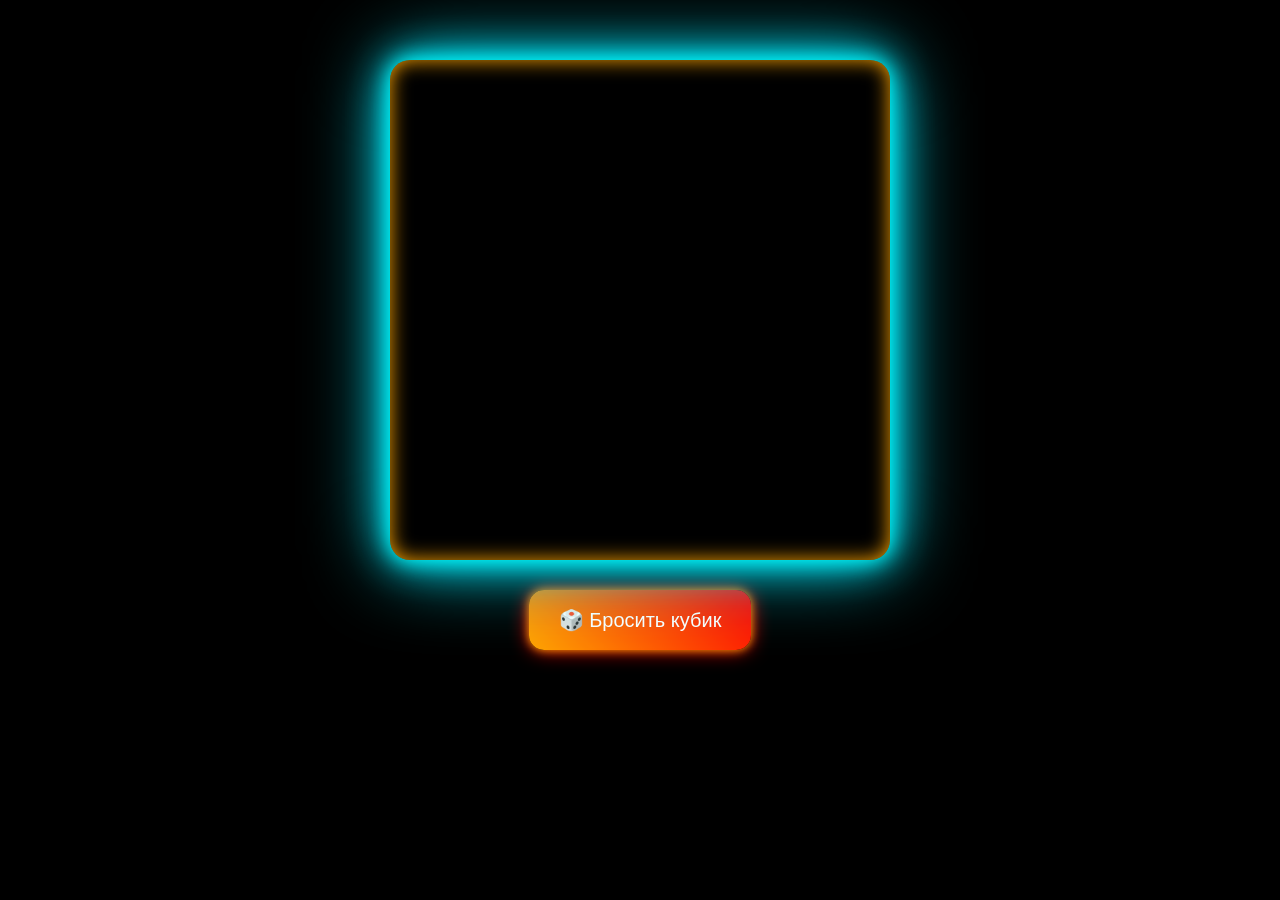
==== public/game.html @ 73e14755 "Update game.html" ====
<!DOCTYPE html>
<html lang="ru">
<head>
  <meta charset="UTF-8">
  <title>Литвин: Путь к хайпу</title>
  <link rel="stylesheet" href="style.css">
</head>

<body>

<div id="game-container">

  <!-- 🔥 ШКАЛЫ -->
  <div id="hype-bars"></div>

  <!-- 💡 ПОЛЕ -->
  <div class="board-wrapper">
    <canvas id="gameCanvas" width="1024" height="1024"></canvas>
  </div>

  <!-- 🎲 КНОПКА -->
  <button id="rollButton">🎲 Бросить кубик</button>

</div>

<script src="/socket.io/socket.io.js"></script>
<script src="client.js"></script>

</body>
</html>
---- public/style.css ----
/* 🌌 ОБЩИЙ ФОН */
body{
  margin:0;
  background:black;
  font-family:Arial;
  color:white;
  text-align:center;
}

/* 🔥 КОНТЕЙНЕР */
#game-container{
  display:flex;
  flex-direction:column;
  align-items:center;
  justify-content:flex-start;
  padding-top:40px;
  gap:20px;
}

/* 💡 НЕОНОВОЕ СВЕЧЕНИЕ ПОЛЯ */
.board-wrapper{
  position:relative;
  width:90vw;
  max-width:500px;
  aspect-ratio:1/1;
  
  box-shadow:
    0 0 20px cyan,
    0 0 40px #00eaff,
    0 0 80px #00eaff,
    inset 0 0 20px orange;
  
  border-radius:20px;
  overflow:hidden;
}

/* 🎮 CANVAS */
#gameCanvas{
  width:100%;
  height:100%;
  display:block;
}

/* 🎲 КНОПКА */
#rollButton{
  margin-top:10px;
  padding:18px 30px;
  font-size:20px;
  border:none;
  border-radius:15px;
  background:linear-gradient(45deg, orange, red);
  color:white;
  cursor:pointer;

  box-shadow:
    0 0 10px orange,
    0 0 20px red;
}

#rollButton:active{
  transform:scale(0.95);
}

/* 🔥 ШКАЛА ХАЙПА */
#hype-bars{
  width:90%;
  max-width:500px;
}

#hype-bars div{
  margin:5px 0;
}
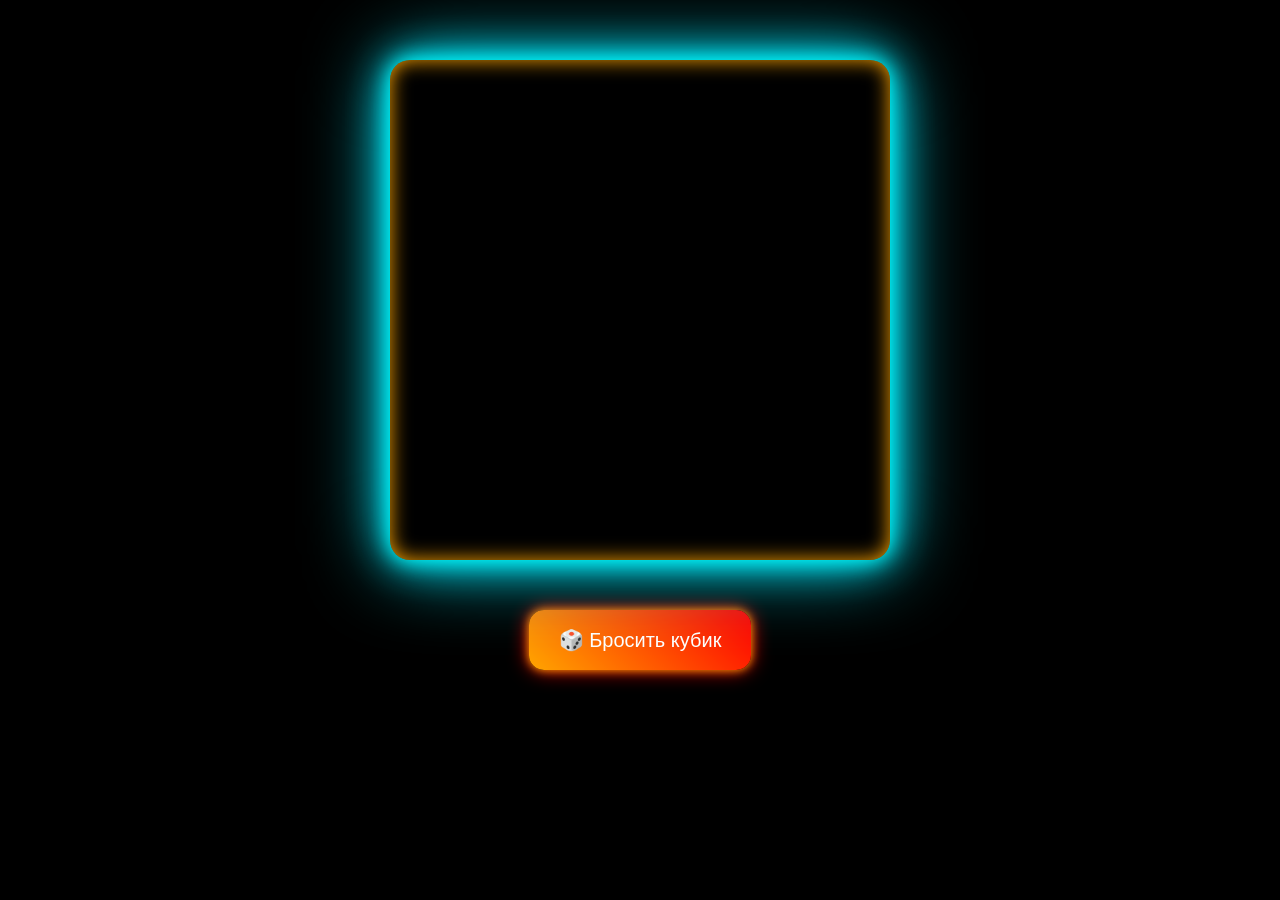
==== commit 591f3033: "Update game.html" ====
--- a/public/game.html
+++ b/public/game.html
@@ -17,6 +17,7 @@
   <div class="board-wrapper">
     <canvas id="gameCanvas" width="1024" height="1024"></canvas>
   </div>
+  <div id="overlay" class="hidden"></div>
 
   <!-- 🎲 КНОПКА -->
   <button id="rollButton">🎲 Бросить кубик</button>
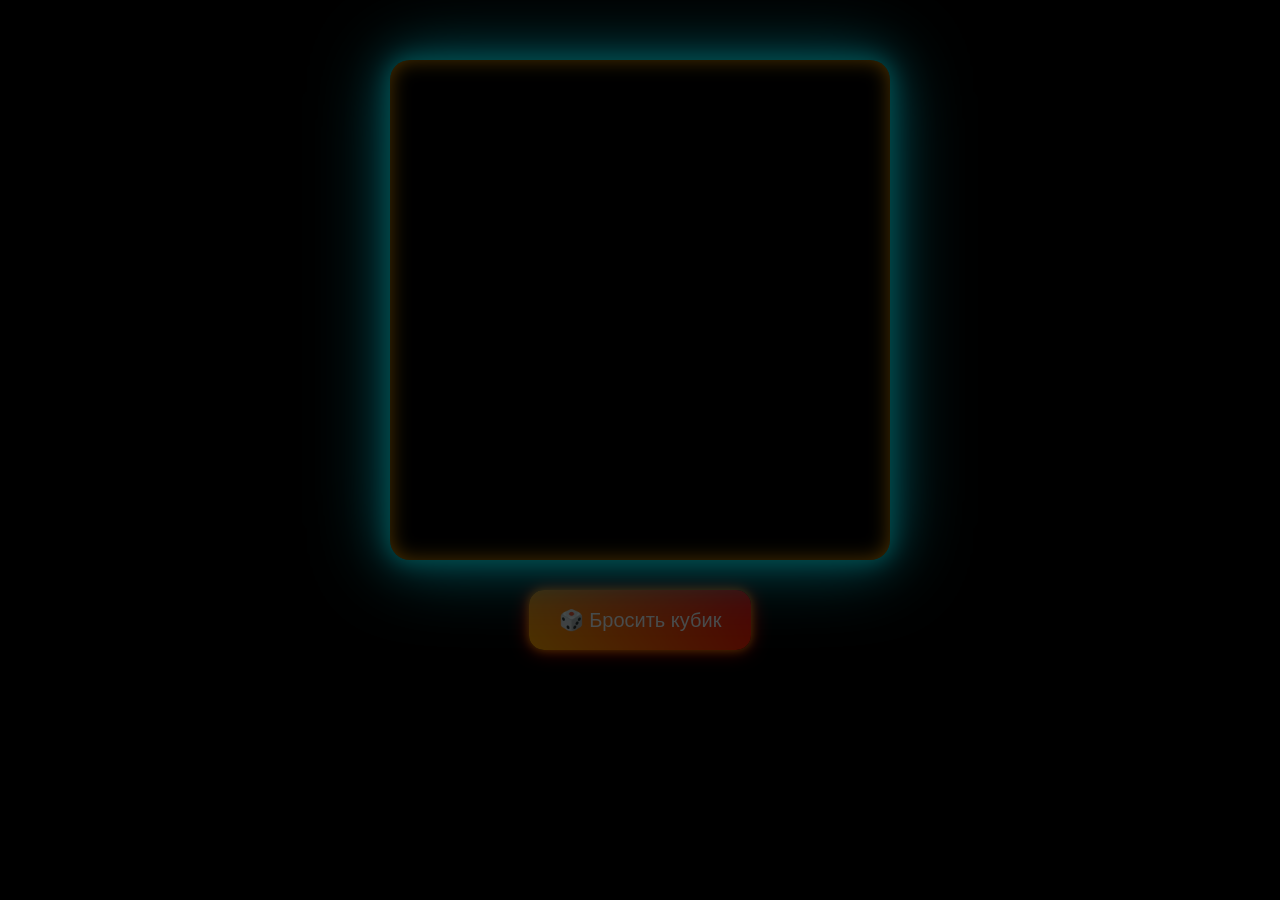
==== commit 0cad8803: "Update game.html" ====
--- a/public/game.html
+++ b/public/game.html
@@ -1,28 +1,25 @@
 <!DOCTYPE html>
-<html lang="ru">
+<html>
 <head>
-  <meta charset="UTF-8">
-  <title>Литвин: Путь к хайпу</title>
-  <link rel="stylesheet" href="style.css">
+<meta charset="UTF-8">
+<link rel="stylesheet" href="style.css">
 </head>
 
 <body>
 
 <div id="game-container">
 
-  <!-- 🔥 ШКАЛЫ -->
-  <div id="hype-bars"></div>
+<div id="hype-bars"></div>
 
-  <!-- 💡 ПОЛЕ -->
-  <div class="board-wrapper">
-    <canvas id="gameCanvas" width="1024" height="1024"></canvas>
-  </div>
-  <div id="overlay" class="hidden"></div>
+<div class="board-wrapper">
+<canvas id="gameCanvas" width="1024" height="1024"></canvas>
+</div>
 
-  <!-- 🎲 КНОПКА -->
-  <button id="rollButton">🎲 Бросить кубик</button>
+<button id="rollButton">🎲 Бросить кубик</button>
 
 </div>
+
+<div id="overlay" class="hidden"></div>
 
 <script src="/socket.io/socket.io.js"></script>
 <script src="client.js"></script>
--- a/public/style.css
+++ b/public/style.css
@@ -70,3 +70,64 @@
 #hype-bars div{
   margin:5px 0;
 }
+
+/* 💥 OVERLAY */
+#overlay{
+  position:fixed;
+  top:0;
+  left:0;
+  width:100%;
+  height:100%;
+  display:flex;
+  justify-content:center;
+  align-items:center;
+  background:rgba(0,0,0,0.7);
+  z-index:1000;
+}
+
+/* ❌ скрытие */
+.hidden{
+  display:none;
+}
+
+/* 🔥 КАРТОЧКА */
+.card{
+  padding:30px;
+  border-radius:20px;
+  font-size:22px;
+  text-align:center;
+  max-width:300px;
+  animation:pop 0.3s ease;
+}
+
+/* 💥 скандал */
+.scandal{
+  background:#1a0000;
+  color:#ff4d4d;
+  box-shadow:
+    0 0 20px red,
+    0 0 40px crimson;
+}
+
+/* 🎲 риск */
+.risk{
+  background:#001a1a;
+  color:#00ffff;
+  box-shadow:
+    0 0 20px cyan,
+    0 0 40px blue;
+}
+
+/* ⚖️ суд */
+.skip{
+  background:#111;
+  color:orange;
+  box-shadow:
+    0 0 20px orange;
+}
+
+@keyframes pop{
+  from{transform:scale(0.7); opacity:0;}
+  to{transform:scale(1); opacity:1;}
+}
+
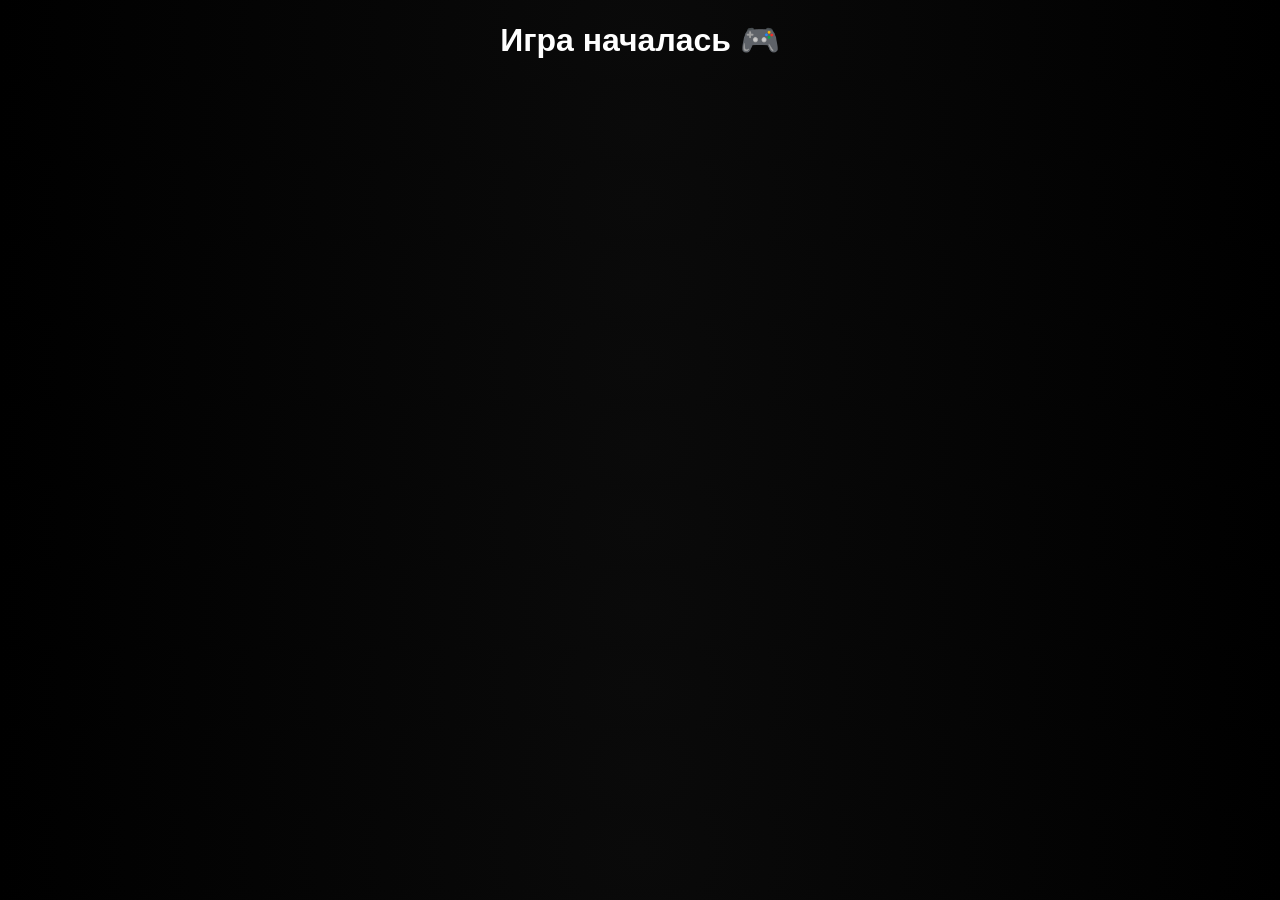
==== commit 2ef6b0bc: "Update game.html" ====
--- a/public/game.html
+++ b/public/game.html
@@ -7,22 +7,12 @@
 
 <body>
 
-<div id="game-container">
-
-<div id="hype-bars"></div>
-
-<div class="board-wrapper">
-<canvas id="gameCanvas" width="1024" height="1024"></canvas>
-</div>
-
-<button id="rollButton">🎲 Бросить кубик</button>
-
-</div>
-
-<div id="overlay" class="hidden"></div>
+<h1>Игра началась 🎮</h1>
 
 <script src="/socket.io/socket.io.js"></script>
-<script src="client.js"></script>
+<script>
+const socket = io();
+</script>
 
 </body>
 </html>
--- a/public/style.css
+++ b/public/style.css
@@ -1,133 +1,81 @@
-/* 🌌 ОБЩИЙ ФОН */
 body{
   margin:0;
-  background:black;
   font-family:Arial;
+  background: radial-gradient(circle, #0a0a0a, #000);
   color:white;
   text-align:center;
 }
 
-/* 🔥 КОНТЕЙНЕР */
-#game-container{
-  display:flex;
-  flex-direction:column;
-  align-items:center;
-  justify-content:flex-start;
-  padding-top:40px;
-  gap:20px;
+/* заголовок */
+.title{
+  margin-top:30px;
+  font-size:32px;
+  color:#00eaff;
+  text-shadow:0 0 20px cyan;
 }
 
-/* 💡 НЕОНОВОЕ СВЕЧЕНИЕ ПОЛЯ */
-.board-wrapper{
-  position:relative;
-  width:90vw;
-  max-width:500px;
-  aspect-ratio:1/1;
-  
-  box-shadow:
-    0 0 20px cyan,
-    0 0 40px #00eaff,
-    0 0 80px #00eaff,
-    inset 0 0 20px orange;
-  
+/* контейнер */
+.container{
+  margin:20px auto;
+  padding:20px;
+  width:300px;
+  background:#111;
   border-radius:20px;
-  overflow:hidden;
+  box-shadow:0 0 30px #00eaff;
 }
 
-/* 🎮 CANVAS */
-#gameCanvas{
-  width:100%;
-  height:100%;
-  display:block;
+/* инпуты */
+input{
+  width:90%;
+  padding:10px;
+  margin:10px;
+  border:none;
+  border-radius:10px;
 }
 
-/* 🎲 КНОПКА */
-#rollButton{
-  margin-top:10px;
-  padding:18px 30px;
-  font-size:20px;
+/* фишки */
+.tokens{
+  display:flex;
+  justify-content:center;
+  gap:10px;
+  margin:15px 0;
+}
+
+.tokenSelect{
+  width:40px;
+  height:40px;
+  border-radius:50%;
+  cursor:pointer;
+  border:3px solid transparent;
+}
+
+.tokenSelect.active{
+  border:3px solid white;
+  box-shadow:0 0 10px white;
+}
+
+.red{background:red;}
+.yellow{background:yellow;}
+.blue{background:cyan;}
+.purple{background:purple;}
+
+/* кнопки */
+button{
+  padding:10px 20px;
   border:none;
-  border-radius:15px;
+  border-radius:10px;
+  cursor:pointer;
   background:linear-gradient(45deg, orange, red);
   color:white;
-  cursor:pointer;
-
-  box-shadow:
-    0 0 10px orange,
-    0 0 20px red;
 }
 
-#rollButton:active{
-  transform:scale(0.95);
-}
-
-/* 🔥 ШКАЛА ХАЙПА */
-#hype-bars{
-  width:90%;
-  max-width:500px;
-}
-
-#hype-bars div{
-  margin:5px 0;
-}
-
-/* 💥 OVERLAY */
-#overlay{
-  position:fixed;
-  top:0;
-  left:0;
-  width:100%;
-  height:100%;
-  display:flex;
-  justify-content:center;
-  align-items:center;
-  background:rgba(0,0,0,0.7);
-  z-index:1000;
-}
-
-/* ❌ скрытие */
 .hidden{
   display:none;
 }
 
-/* 🔥 КАРТОЧКА */
-.card{
-  padding:30px;
-  border-radius:20px;
-  font-size:22px;
-  text-align:center;
-  max-width:300px;
-  animation:pop 0.3s ease;
+/* правила */
+.rules{
+  margin-top:20px;
+  font-size:14px;
+  opacity:0.8;
 }
-
-/* 💥 скандал */
-.scandal{
-  background:#1a0000;
-  color:#ff4d4d;
-  box-shadow:
-    0 0 20px red,
-    0 0 40px crimson;
-}
-
-/* 🎲 риск */
-.risk{
-  background:#001a1a;
-  color:#00ffff;
-  box-shadow:
-    0 0 20px cyan,
-    0 0 40px blue;
-}
-
-/* ⚖️ суд */
-.skip{
-  background:#111;
-  color:orange;
-  box-shadow:
-    0 0 20px orange;
-}
-
-@keyframes pop{
-  from{transform:scale(0.7); opacity:0;}
-  to{transform:scale(1); opacity:1;}
-}
-
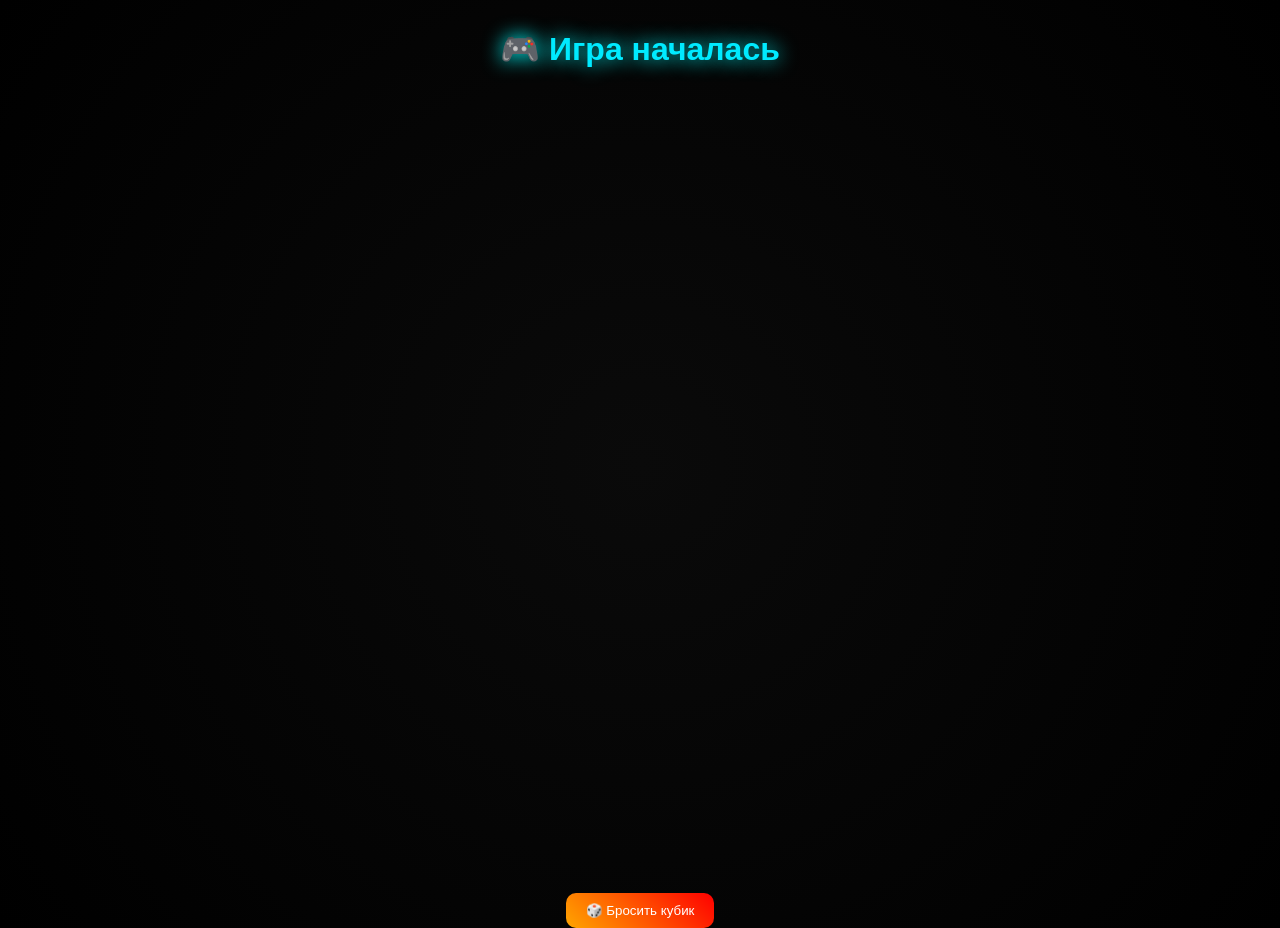
==== commit 4d8c6421: "Update game.html" ====
--- a/public/game.html
+++ b/public/game.html
@@ -2,17 +2,28 @@
 <html>
 <head>
 <meta charset="UTF-8">
+<title>Игра</title>
 <link rel="stylesheet" href="style.css">
 </head>
 
 <body>
 
-<h1>Игра началась 🎮</h1>
+<h1 class="title">🎮 Игра началась</h1>
+
+<div id="game-container">
+
+  <!-- поле -->
+  <div class="board-wrapper">
+    <canvas id="gameCanvas" width="800" height="800"></canvas>
+  </div>
+
+  <!-- кнопка -->
+  <button id="rollButton">🎲 Бросить кубик</button>
+
+</div>
 
 <script src="/socket.io/socket.io.js"></script>
-<script>
-const socket = io();
-</script>
+<script src="client.js"></script>
 
 </body>
 </html>
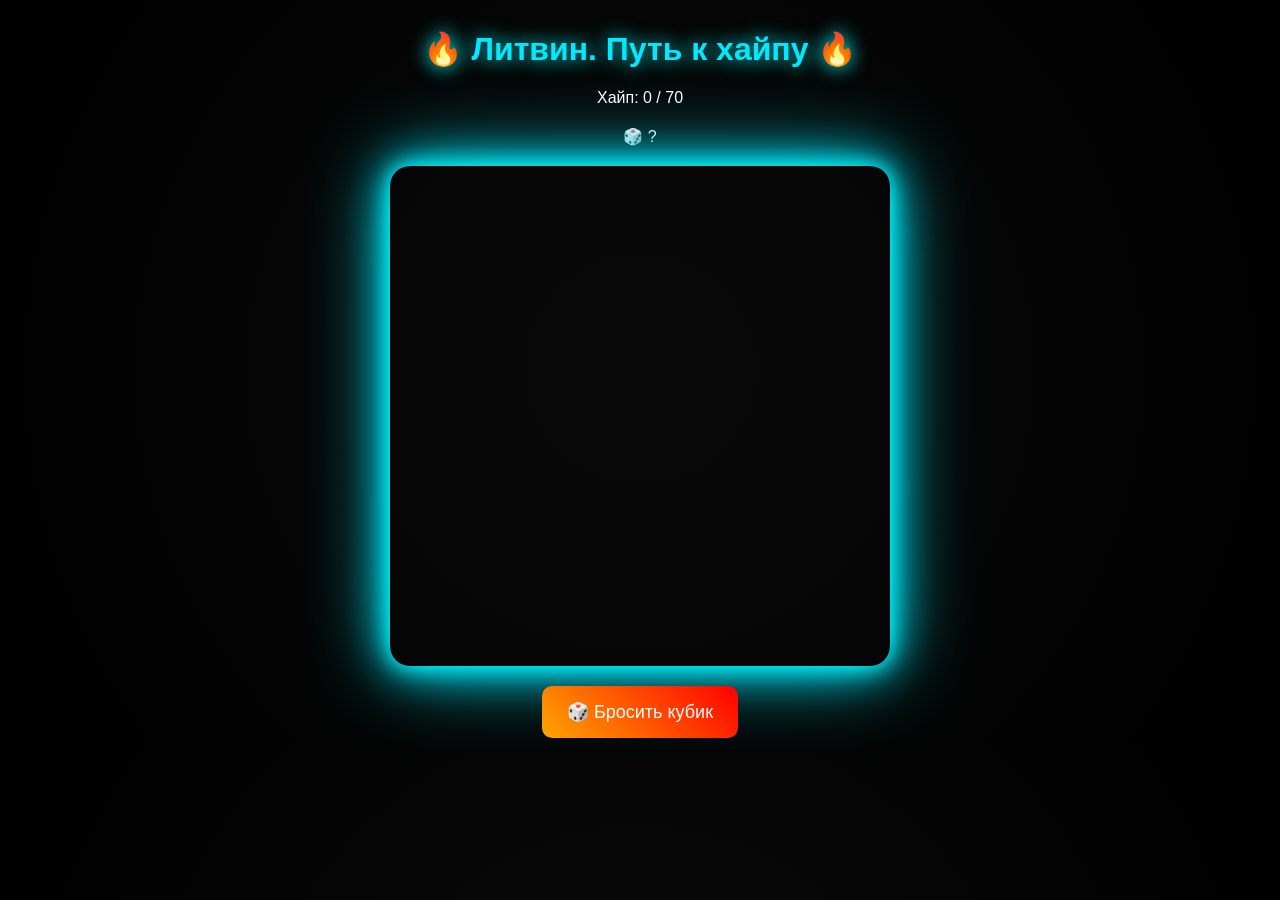
==== commit 92a90b2a: "Update game.html" ====
--- a/public/game.html
+++ b/public/game.html
@@ -8,9 +8,20 @@
 
 <body>
 
-<h1 class="title">🎮 Игра началась</h1>
+<h1 class="title">🔥 Литвин. Путь к хайпу 🔥</h1>
 
 <div id="game-container">
+
+  <!-- 🎯 шкала хайпа -->
+  <div id="hypeUI">
+    <div id="hypeText">Хайп: 0 / 70</div>
+    <div id="hypeBar">
+      <div id="hypeFill"></div>
+    </div>
+  </div>
+
+  <!-- 🎲 кубик -->
+  <div id="diceBox">🎲 ?</div>
 
   <!-- поле -->
   <div class="board-wrapper">
@@ -22,6 +33,19 @@
 
 </div>
 
+<!-- 💥 окно скандала -->
+<div id="scandalCard" class="hidden"></div>
+
+<!-- ⚡ риск -->
+<div id="riskModal" class="hidden">
+  <div class="riskBox">
+    <h2>⚠ Риск</h2>
+    <p>1–3 → −5 хайпа</p>
+    <p>4–6 → +5 хайпа</p>
+    <button id="riskRoll">🎲 Бросить</button>
+  </div>
+</div>
+
 <script src="/socket.io/socket.io.js"></script>
 <script src="client.js"></script>
 
--- a/public/style.css
+++ b/public/style.css
@@ -79,3 +79,39 @@
   font-size:14px;
   opacity:0.8;
 }
+
+/* 🎮 игровая зона */
+#game-container{
+  display:flex;
+  flex-direction:column;
+  align-items:center;
+  gap:20px;
+  margin-top:20px;
+}
+
+/* 💡 поле */
+.board-wrapper{
+  width:90vw;
+  max-width:500px;
+  aspect-ratio:1/1;
+
+  border-radius:20px;
+  overflow:hidden;
+
+  box-shadow:
+    0 0 20px cyan,
+    0 0 40px #00eaff,
+    0 0 80px #00eaff;
+}
+
+/* canvas */
+#gameCanvas{
+  width:100%;
+  height:100%;
+}
+
+/* кнопка */
+#rollButton{
+  padding:15px 25px;
+  font-size:18px;
+}
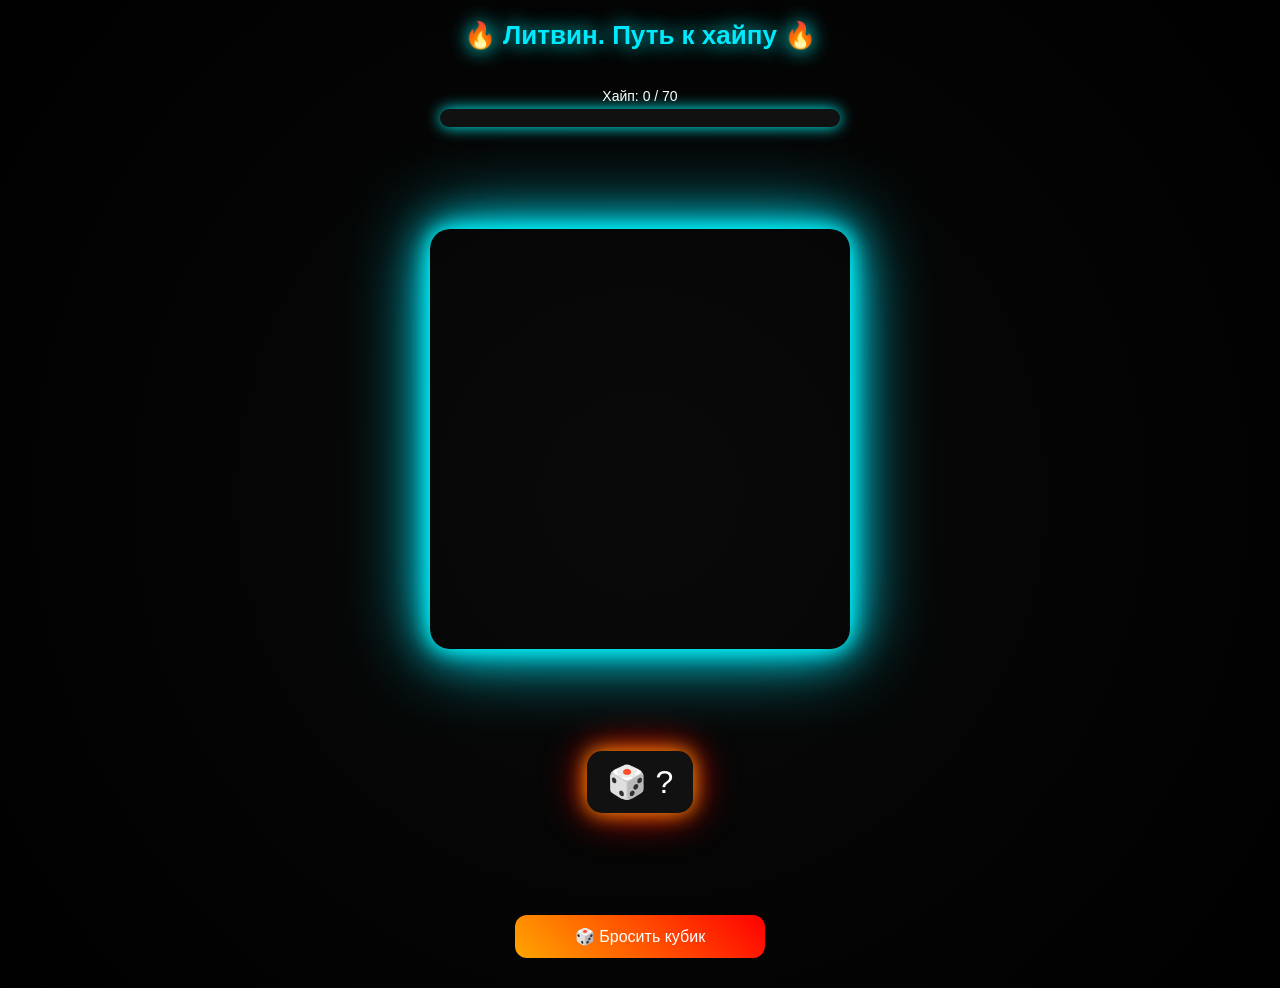
==== commit 9b9e45c7: "Update game.html" ====
--- a/public/game.html
+++ b/public/game.html
@@ -12,7 +12,7 @@
 
 <div id="game-container">
 
-  <!-- 🎯 шкала хайпа -->
+  <!-- 📊 ХАЙП -->
   <div id="hypeUI">
     <div id="hypeText">Хайп: 0 / 70</div>
     <div id="hypeBar">
@@ -20,31 +20,32 @@
     </div>
   </div>
 
-  <!-- 🎲 кубик -->
+  <!-- 🎮 ПОЛЕ -->
+  <div class="board-wrapper">
+    <canvas id="gameCanvas" width="800" height="800"></canvas>
+
+    <!-- ⚡ РИСК НА ПОЛЕ -->
+    <div id="riskModal" class="hidden">
+      <div class="riskBox">
+        <h3>⚠ Риск</h3>
+        <p>1–3 → −5 хайпа</p>
+        <p>4–6 → +5 хайпа</p>
+        <button id="riskRoll">🎲 Бросить</button>
+      </div>
+    </div>
+
+  </div>
+
+  <!-- 🎲 КУБИК -->
   <div id="diceBox">🎲 ?</div>
 
-  <!-- поле -->
-  <div class="board-wrapper">
-    <canvas id="gameCanvas" width="800" height="800"></canvas>
-  </div>
-
-  <!-- кнопка -->
+  <!-- 🔘 КНОПКА -->
   <button id="rollButton">🎲 Бросить кубик</button>
 
 </div>
 
-<!-- 💥 окно скандала -->
+<!-- 💥 СКАНДАЛ -->
 <div id="scandalCard" class="hidden"></div>
-
-<!-- ⚡ риск -->
-<div id="riskModal" class="hidden">
-  <div class="riskBox">
-    <h2>⚠ Риск</h2>
-    <p>1–3 → −5 хайпа</p>
-    <p>4–6 → +5 хайпа</p>
-    <button id="riskRoll">🎲 Бросить</button>
-  </div>
-</div>
 
 <script src="/socket.io/socket.io.js"></script>
 <script src="client.js"></script>
--- a/public/style.css
+++ b/public/style.css
@@ -1,3 +1,4 @@
+/* 🌌 ОБЩЕЕ */
 body{
   margin:0;
   font-family:Arial;
@@ -6,15 +7,15 @@
   text-align:center;
 }
 
-/* заголовок */
+/* 🔥 заголовок */
 .title{
-  margin-top:30px;
-  font-size:32px;
+  margin-top:20px;
+  font-size:26px;
   color:#00eaff;
   text-shadow:0 0 20px cyan;
 }
 
-/* контейнер */
+/* 📦 контейнер */
 .container{
   margin:20px auto;
   padding:20px;
@@ -24,7 +25,7 @@
   box-shadow:0 0 30px #00eaff;
 }
 
-/* инпуты */
+/* 🧾 инпуты */
 input{
   width:90%;
   padding:10px;
@@ -33,7 +34,7 @@
   border-radius:10px;
 }
 
-/* фишки */
+/* 🎨 фишки */
 .tokens{
   display:flex;
   justify-content:center;
@@ -47,11 +48,13 @@
   border-radius:50%;
   cursor:pointer;
   border:3px solid transparent;
+  transition:0.2s;
 }
 
 .tokenSelect.active{
+  transform:scale(1.2);
   border:3px solid white;
-  box-shadow:0 0 10px white;
+  box-shadow:0 0 20px white;
 }
 
 .red{background:red;}
@@ -59,21 +62,23 @@
 .blue{background:cyan;}
 .purple{background:purple;}
 
-/* кнопки */
+/* 🔘 кнопки */
 button{
-  padding:10px 20px;
+  padding:12px 22px;
   border:none;
-  border-radius:10px;
+  border-radius:12px;
   cursor:pointer;
   background:linear-gradient(45deg, orange, red);
   color:white;
-}
-
+  font-size:16px;
+}
+
+/* скрытие */
 .hidden{
   display:none;
 }
 
-/* правила */
+/* 📜 правила */
 .rules{
   margin-top:20px;
   font-size:14px;
@@ -85,14 +90,57 @@
   display:flex;
   flex-direction:column;
   align-items:center;
-  gap:20px;
-  margin-top:20px;
-}
-
-/* 💡 поле */
+  justify-content:space-between;
+
+  height:100vh;
+  padding:10px;
+}
+/* 🎯 ХАЙП */
+#hypeUI{
+  width:90%;
+  max-width:400px;
+  margin-top:10px;
+}
+
+#hypeText{
+  font-size:14px;
+  margin-bottom:5px;
+}
+
+#hypeBar{
+  width:100%;
+  height:18px;
+  background:#111;
+  border-radius:10px;
+  overflow:hidden;
+  box-shadow:0 0 15px cyan;
+}
+
+#hypeFill{
+  height:100%;
+  width:0%;
+  background:cyan;
+  box-shadow:0 0 20px cyan, 0 0 40px cyan;
+  transition:0.4s;
+}
+
+/* 🎲 КУБИК */
+#diceBox{
+  font-size:32px;
+  background:#111;
+  padding:12px 20px;
+  border-radius:15px;
+  box-shadow:
+    0 0 20px orange,
+    0 0 40px red;
+  position:relative;
+  z-index:15;
+}
+
+/* 🎮 ПОЛЕ */
 .board-wrapper{
-  width:90vw;
-  max-width:500px;
+  width:92vw;
+  max-width:420px;
   aspect-ratio:1/1;
 
   border-radius:20px;
@@ -102,6 +150,9 @@
     0 0 20px cyan,
     0 0 40px #00eaff,
     0 0 80px #00eaff;
+
+  position:relative;
+  z-index:5;
 }
 
 /* canvas */
@@ -110,8 +161,81 @@
   height:100%;
 }
 
-/* кнопка */
+/* 🎲 кнопка */
 #rollButton{
-  padding:15px 25px;
-  font-size:18px;
-}
+  width:80%;
+  max-width:250px;
+  margin-bottom:20px;
+}
+
+/* 💥 СКАНДАЛ */
+#scandalCard{
+  position:fixed;
+  top:50%;
+  left:50%;
+  transform:translate(-50%,-50%);
+  background:#300;
+  padding:25px;
+  border-radius:20px;
+  font-size:20px;
+
+  box-shadow:
+    0 0 30px red,
+    0 0 60px red;
+
+  z-index:30;
+
+  animation:pop 0.3s ease;
+}
+
+@keyframes pop{
+  from{
+    transform:translate(-50%,-60%) scale(0.8);
+    opacity:0;
+  }
+  to{
+    transform:translate(-50%,-50%) scale(1);
+    opacity:1;
+  }
+}
+
+/* ⚡ РИСК (как мобильная игра) */
+#riskModal{
+  position:absolute;
+  top:50%;
+  left:50%;
+  transform:translate(-50%,-50%);
+
+  width:80%;
+  max-width:260px;
+
+  z-index:10;
+}
+/* карточка */
+.riskBox{
+  width:90%;
+  max-width:320px;
+
+  margin-bottom:25px;
+
+  background:#111;
+  padding:25px;
+  border-radius:20px;
+
+  box-shadow:
+    0 0 20px purple,
+    0 0 40px magenta;
+
+  animation:slideUp 0.3s ease;
+}
+
+@keyframes slideUp{
+  from{
+    transform:translateY(100%);
+    opacity:0;
+  }
+  to{
+    transform:translateY(0);
+    opacity:1;
+  }
+}
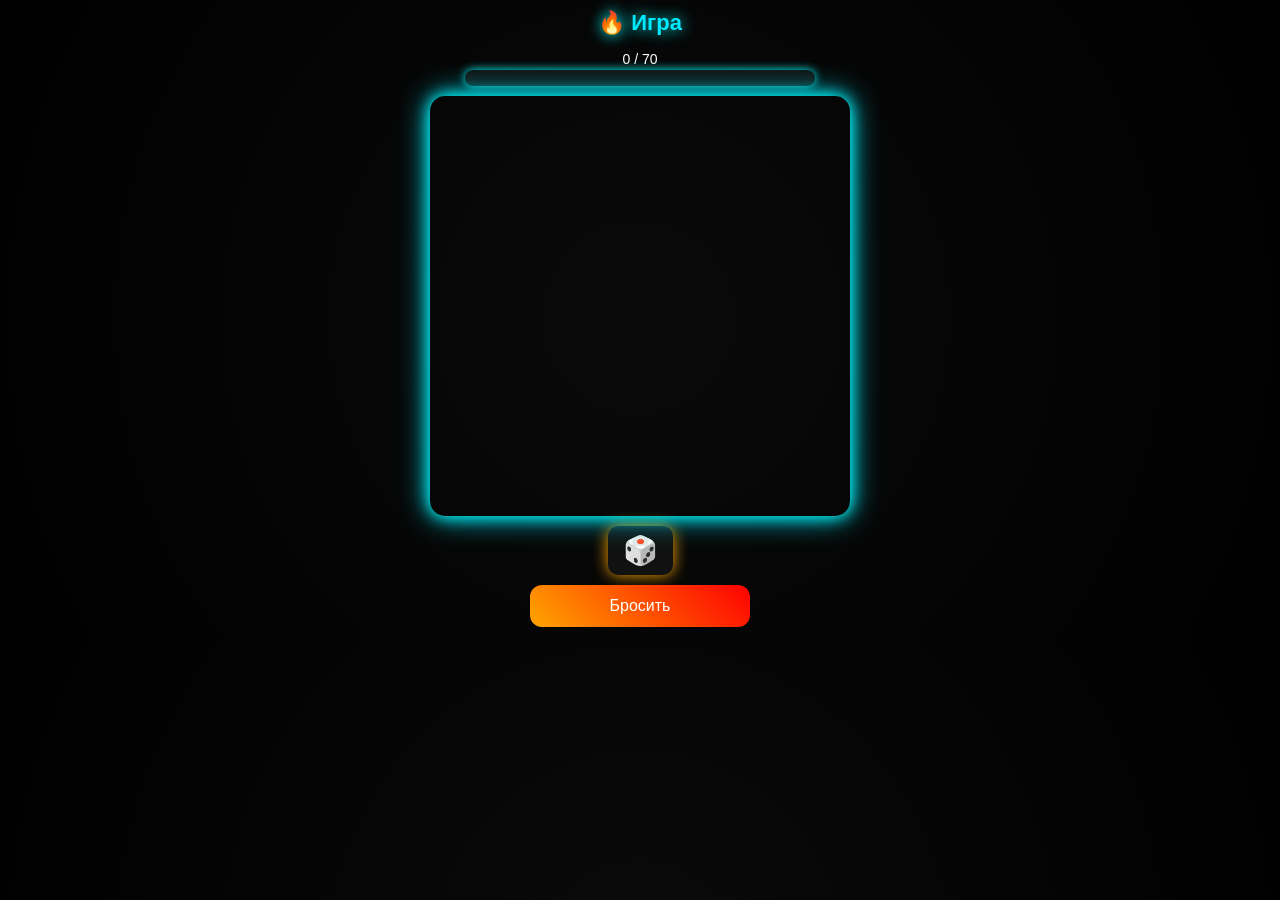
==== commit b864e695: "Update game.html" ====
--- a/public/game.html
+++ b/public/game.html
@@ -2,49 +2,36 @@
 <html>
 <head>
 <meta charset="UTF-8">
-<title>Игра</title>
 <link rel="stylesheet" href="style.css">
 </head>
-
 <body>
 
-<h1 class="title">🔥 Литвин. Путь к хайпу 🔥</h1>
+<h1 class="title">🔥 Игра</h1>
 
 <div id="game-container">
 
-  <!-- 📊 ХАЙП -->
-  <div id="hypeUI">
-    <div id="hypeText">Хайп: 0 / 70</div>
-    <div id="hypeBar">
-      <div id="hypeFill"></div>
-    </div>
-  </div>
+<div id="hypeUI">
+<div id="hypeText">0 / 70</div>
+<div id="hypeBar"><div id="hypeFill"></div></div>
+</div>
 
-  <!-- 🎮 ПОЛЕ -->
-  <div class="board-wrapper">
-    <canvas id="gameCanvas" width="800" height="800"></canvas>
+<div class="board-wrapper">
+<canvas id="gameCanvas" width="800" height="800"></canvas>
 
-    <!-- ⚡ РИСК НА ПОЛЕ -->
-    <div id="riskModal" class="hidden">
-      <div class="riskBox">
-        <h3>⚠ Риск</h3>
-        <p>1–3 → −5 хайпа</p>
-        <p>4–6 → +5 хайпа</p>
-        <button id="riskRoll">🎲 Бросить</button>
-      </div>
-    </div>
-
-  </div>
-
-  <!-- 🎲 КУБИК -->
-  <div id="diceBox">🎲 ?</div>
-
-  <!-- 🔘 КНОПКА -->
-  <button id="rollButton">🎲 Бросить кубик</button>
+<div id="riskModal" class="hidden">
+<div class="riskBox">
+<p>Риск</p>
+<button id="riskRoll">🎲</button>
+</div>
+</div>
 
 </div>
 
-<!-- 💥 СКАНДАЛ -->
+<div id="diceBox">🎲</div>
+<button id="rollButton">Бросить</button>
+
+</div>
+
 <div id="scandalCard" class="hidden"></div>
 
 <script src="/socket.io/socket.io.js"></script>
--- a/public/style.css
+++ b/public/style.css
@@ -1,4 +1,3 @@
-/* 🌌 ОБЩЕЕ */
 body{
   margin:0;
   font-family:Arial;
@@ -9,132 +8,47 @@
 
 /* 🔥 заголовок */
 .title{
-  margin-top:20px;
-  font-size:26px;
+  margin:10px 0 5px;
+  font-size:22px;
   color:#00eaff;
-  text-shadow:0 0 20px cyan;
+  text-shadow:0 0 15px cyan;
 }
 
 /* 📦 контейнер */
-.container{
-  margin:20px auto;
-  padding:20px;
-  width:300px;
-  background:#111;
-  border-radius:20px;
-  box-shadow:0 0 30px #00eaff;
-}
-
-/* 🧾 инпуты */
-input{
-  width:90%;
-  padding:10px;
-  margin:10px;
-  border:none;
-  border-radius:10px;
-}
-
-/* 🎨 фишки */
-.tokens{
-  display:flex;
-  justify-content:center;
-  gap:10px;
-  margin:15px 0;
-}
-
-.tokenSelect{
-  width:40px;
-  height:40px;
-  border-radius:50%;
-  cursor:pointer;
-  border:3px solid transparent;
-  transition:0.2s;
-}
-
-.tokenSelect.active{
-  transform:scale(1.2);
-  border:3px solid white;
-  box-shadow:0 0 20px white;
-}
-
-.red{background:red;}
-.yellow{background:yellow;}
-.blue{background:cyan;}
-.purple{background:purple;}
-
-/* 🔘 кнопки */
-button{
-  padding:12px 22px;
-  border:none;
-  border-radius:12px;
-  cursor:pointer;
-  background:linear-gradient(45deg, orange, red);
-  color:white;
-  font-size:16px;
-}
-
-/* скрытие */
-.hidden{
-  display:none;
-}
-
-/* 📜 правила */
-.rules{
-  margin-top:20px;
-  font-size:14px;
-  opacity:0.8;
-}
-
-/* 🎮 игровая зона */
 #game-container{
   display:flex;
   flex-direction:column;
   align-items:center;
-  justify-content:space-between;
-
-  height:100vh;
+  gap:10px;
   padding:10px;
 }
-/* 🎯 ХАЙП */
+
+/* 📊 ХАЙП */
 #hypeUI{
   width:90%;
-  max-width:400px;
-  margin-top:10px;
+  max-width:350px;
 }
 
 #hypeText{
   font-size:14px;
-  margin-bottom:5px;
+  margin-bottom:3px;
 }
 
 #hypeBar{
   width:100%;
-  height:18px;
+  height:16px;
   background:#111;
   border-radius:10px;
   overflow:hidden;
-  box-shadow:0 0 15px cyan;
+  box-shadow:0 0 10px cyan;
 }
 
 #hypeFill{
   height:100%;
   width:0%;
   background:cyan;
-  box-shadow:0 0 20px cyan, 0 0 40px cyan;
-  transition:0.4s;
-}
-
-/* 🎲 КУБИК */
-#diceBox{
-  font-size:32px;
-  background:#111;
-  padding:12px 20px;
-  border-radius:15px;
-  box-shadow:
-    0 0 20px orange,
-    0 0 40px red;
-  position:relative;
-  z-index:15;
+  box-shadow:0 0 15px cyan;
+  transition:0.3s;
 }
 
 /* 🎮 ПОЛЕ */
@@ -143,63 +57,43 @@
   max-width:420px;
   aspect-ratio:1/1;
 
-  border-radius:20px;
+  border-radius:15px;
   overflow:hidden;
 
   box-shadow:
-    0 0 20px cyan,
-    0 0 40px #00eaff,
-    0 0 80px #00eaff;
+    0 0 15px cyan,
+    0 0 30px #00eaff;
 
   position:relative;
-  z-index:5;
 }
 
-/* canvas */
 #gameCanvas{
   width:100%;
   height:100%;
 }
 
-/* 🎲 кнопка */
+/* 🎲 КУБИК */
+#diceBox{
+  font-size:28px;
+  padding:8px 15px;
+  background:#111;
+  border-radius:10px;
+  box-shadow:0 0 15px orange;
+}
+
+/* 🔘 КНОПКА */
 #rollButton{
   width:80%;
-  max-width:250px;
-  margin-bottom:20px;
+  max-width:220px;
+  padding:12px;
+  font-size:16px;
+  border:none;
+  border-radius:12px;
+  background:linear-gradient(45deg, orange, red);
+  color:white;
 }
 
-/* 💥 СКАНДАЛ */
-#scandalCard{
-  position:fixed;
-  top:50%;
-  left:50%;
-  transform:translate(-50%,-50%);
-  background:#300;
-  padding:25px;
-  border-radius:20px;
-  font-size:20px;
-
-  box-shadow:
-    0 0 30px red,
-    0 0 60px red;
-
-  z-index:30;
-
-  animation:pop 0.3s ease;
-}
-
-@keyframes pop{
-  from{
-    transform:translate(-50%,-60%) scale(0.8);
-    opacity:0;
-  }
-  to{
-    transform:translate(-50%,-50%) scale(1);
-    opacity:1;
-  }
-}
-
-/* ⚡ РИСК (как мобильная игра) */
+/* ⚡ РИСК НА ПОЛЕ */
 #riskModal{
   position:absolute;
   top:50%;
@@ -207,35 +101,38 @@
   transform:translate(-50%,-50%);
 
   width:80%;
-  max-width:260px;
-
+  max-width:250px;
   z-index:10;
 }
-/* карточка */
+
 .riskBox{
-  width:90%;
-  max-width:320px;
-
-  margin-bottom:25px;
-
   background:#111;
-  padding:25px;
-  border-radius:20px;
+  padding:15px;
+  border-radius:15px;
 
   box-shadow:
-    0 0 20px purple,
-    0 0 40px magenta;
-
-  animation:slideUp 0.3s ease;
+    0 0 15px orange,
+    0 0 30px red;
 }
 
-@keyframes slideUp{
-  from{
-    transform:translateY(100%);
-    opacity:0;
-  }
-  to{
-    transform:translateY(0);
-    opacity:1;
-  }
+/* 💥 СКАНДАЛ */
+#scandalCard{
+  position:fixed;
+  top:45%;
+  left:50%;
+  transform:translate(-50%,-50%);
+
+  padding:20px;
+  font-size:18px;
+
+  background:#300;
+  border-radius:15px;
+
+  box-shadow:0 0 25px red;
+
+  z-index:20;
 }
+
+.hidden{
+  display:none;
+}
